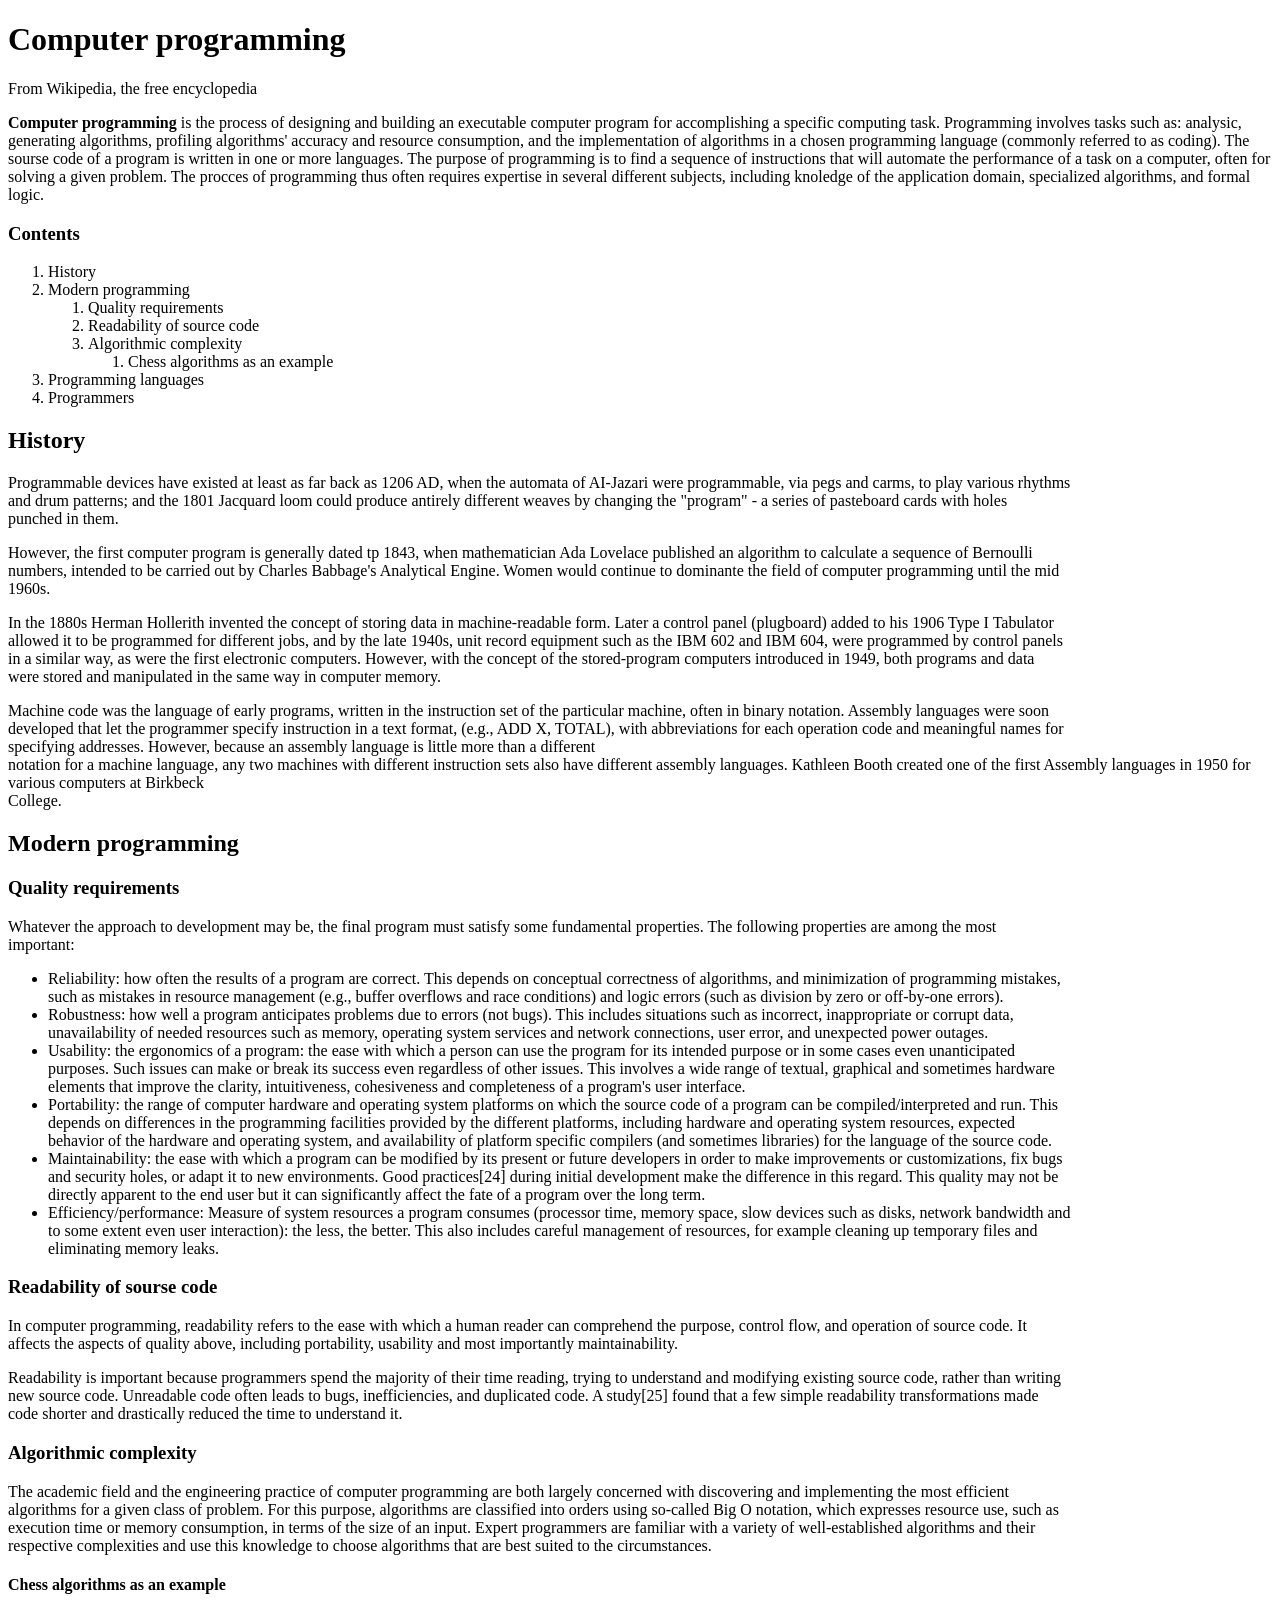
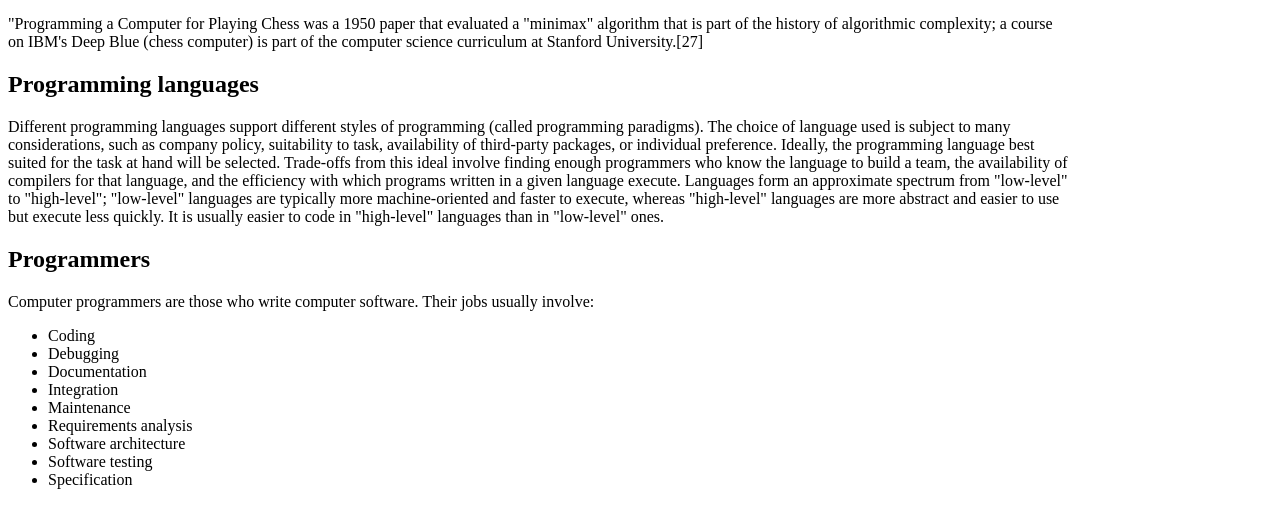
==== HOMEWORK/wiki_page.html @ d8436d6f "homework" ====
<!DOCTYPE html>
<html lang="en">
<head>
    <meta charset="UTF-8">
    <meta name="viewport" content="width=device-width, initial-scale=1.0">
    <title>Computer programming</title>
    <link rel="stylesheet" href="style.css">
</head>

<body>

<div class="page">
    
    <h1>Computer programming</h1>
    <p class="subtitle">From Wikipedia, the free encyclopedia</p>


    <p>
        <b>Computer programming</b> is the process of designing and building an executable computer program for accomplishing a specific computing task. Programming 
involves tasks such as: analysic, generating algorithms, profiling algorithms' accuracy and resource consumption, and the implementation of algorithms in a chosen 
programming language (commonly referred to as coding). The sourse code of a program is written in one or more languages. The purpose of programming is to find
a sequence of instructions that will automate the performance of a task on a computer, often for solving a given problem. The procces of programming thus often
requires expertise in several different subjects, including knoledge of the application domain, specialized algorithms, and formal logic.
    </p>

<div class="contents">
    <h3>Contents</h3>
    <ol>
        <li>History</li>
        <li>Modern programming</li>
           <ol>
                    <li>Quality requirements</li>
                    <li>Readability of source code</li>
                    <li>Algorithmic complexity
                        <ol>
                            <li>Chess algorithms as an example</li>
                        </ol>
                    </li>
                </ol>
            </li>
            <li>Programming languages</li>
            <li>Programmers</li>
        </ol>
</div>


<h2>History</h2>

<p>
Programmable devices have existed at least as far back as 1206 AD, when the automata of AI-Jazari were programmable, via pegs and carms, to play various rhythms
<br> and drum patterns; and the 1801 Jacquard loom could produce antirely different weaves by changing the "program" - a series of pasteboard cards with holes
<br> punched in them.
</p>

<p>
However, the first computer program is generally dated tp 1843, when mathematician Ada Lovelace published an algorithm to calculate a sequence of Bernoulli
<br> numbers, intended to be carried out by Charles Babbage's Analytical Engine. Women would continue to dominante the field of computer programming until the mid
<br> 1960s.
</p>

<p>
In the 1880s Herman Hollerith invented the concept of storing data in machine-readable form. Later a control panel (plugboard) added to his 1906 Type I Tabulator
<br> allowed it to be programmed for different jobs, and by the late 1940s, unit record equipment such as the IBM 602 and IBM 604, were programmed by control panels
<br> in a similar way, as were the first electronic computers. However, with the concept of the stored-program computers introduced in 1949, both programs and data
<br> were stored and manipulated in the same way in computer memory. 
</p>

<p>
Machine code was the language of early programs, written in the instruction set of the particular machine, often in binary notation. Assembly languages were soon
<br> developed that let the programmer specify instruction in a text format, (e.g., ADD X, TOTAL), with abbreviations for each operation code and meaningful names for
<br> specifying addresses. However, because an assembly language is little more than a different
<br> notation for a machine language, any two machines with different instruction sets also have different assembly languages. Kathleen Booth created one of the first Assembly languages in 1950 for various computers at Birkbeck
<br> College.
</p>


<h2>Modern programming</h2>

<h3>Quality requirements</h3>

<p>
Whatever the approach to development may be, the final program must satisfy some fundamental properties. The following properties are among the most
<br> important:
</p>

<ul>
    <li>Reliability: how often the results of a program are correct. This depends on conceptual correctness of algorithms, and minimization of programming mistakes,
        <br> such as mistakes in resource management (e.g., buffer overflows and race conditions) and logic errors (such as division by zero or off-by-one errors).</li>
    <li>Robustness: how well a program anticipates problems due to errors (not bugs). This includes situations such as incorrect, inappropriate or corrupt data,
        <br> unavailability of needed resources such as memory, operating system services and network connections, user error, and unexpected power outages.</li>
    <li>Usability: the ergonomics of a program: the ease with which a person can use the program for its intended purpose or in some cases even unanticipated
        <br> purposes. Such issues can make or break its success even regardless of other issues. This involves a wide range of textual, graphical and sometimes hardware
        <br> elements that improve the clarity, intuitiveness, cohesiveness and completeness of a program's user interface.</li>
    <li>Portability: the range of computer hardware and operating system platforms on which the source code of a program can be compiled/interpreted and run. This
        <br> depends on differences in the programming facilities provided by the different platforms, including hardware and operating system resources, expected
        <br> behavior of the hardware and operating system, and availability of platform specific compilers (and sometimes libraries) for the language of the source code.</li>
    <li>Maintainability: the ease with which a program can be modified by its present or future developers in order to make improvements or customizations, fix bugs
        <br> and security holes, or adapt it to new environments. Good practices[24] during initial development make the difference in this regard. This quality may not be
        <br> directly apparent to the end user but it can significantly affect the fate of a program over the long term.</li>
    <li>Efficiency/performance: Measure of system resources a program consumes (processor time, memory space, slow devices such as disks, network bandwidth and
        <br> to some extent even user interaction): the less, the better. This also includes careful management of resources, for example cleaning up temporary files and
        <br> eliminating memory leaks.</li>
</ul>

<h3>Readability of sourse code</h3>

<p>
In computer programming, readability refers to the ease with which a human reader can comprehend the purpose, control flow, and operation of source code. It
<br> affects the aspects of quality above, including portability, usability and most importantly maintainability.
</p>

<p>
Readability is important because programmers spend the majority of their time reading, trying to understand and modifying existing source code, rather than writing
<br> new source code. Unreadable code often leads to bugs, inefficiencies, and duplicated code. A study[25] found that a few simple readability transformations made
<br> code shorter and drastically reduced the time to understand it.
</p>

<h3>Algorithmic complexity</h3>

<p>
The academic field and the engineering practice of computer programming are both largely concerned with discovering and implementing the most efficient
<br> algorithms for a given class of problem. For this purpose, algorithms are classified into orders using so-called Big O notation, which expresses resource use, such as
<br> execution time or memory consumption, in terms of the size of an input. Expert programmers are familiar with a variety of well-established algorithms and their
<br> respective complexities and use this knowledge to choose algorithms that are best suited to the circumstances.
</p>

<h4>Chess algorithms as an example</h4>

<p>
"Programming a Computer for Playing Chess was a 1950 paper that evaluated a "minimax" algorithm that is part of the history of algorithmic complexity; a course
<br> on IBM's Deep Blue (chess computer) is part of the computer science curriculum at Stanford University.[27]
</p>

<h2>Programming languages</h2>

<p>
Different programming languages support different styles of programming (called programming paradigms). The choice of language used is subject to many
<br> considerations, such as company policy, suitability to task, availability of third-party packages, or individual preference. Ideally, the programming language best
<br> suited for the task at hand will be selected. Trade-offs from this ideal involve finding enough programmers who know the language to build a team, the availability of
<br> compilers for that language, and the efficiency with which programs written in a given language execute. Languages form an approximate spectrum from "low-level"
<br> to "high-level"; "low-level" languages are typically more machine-oriented and faster to execute, whereas "high-level" languages are more abstract and easier to use
<br> but execute less quickly. It is usually easier to code in "high-level" languages than in "low-level" ones.
</p>

<h2> Programmers</h2>

<p>
Computer programmers are those who write computer software. Their jobs usually involve:
</p>

<ul>
    <li>Coding</li>
    <li>Debugging</li>
    <li>Documentation</li>
    <li>Integration</li>
    <li>Maintenance</li>
    <li>Requirements analysis</li>
    <li>Software architecture</li>
    <li>Software testing</li>
    <li>Specification</li>
</ul>
</body>
</html>
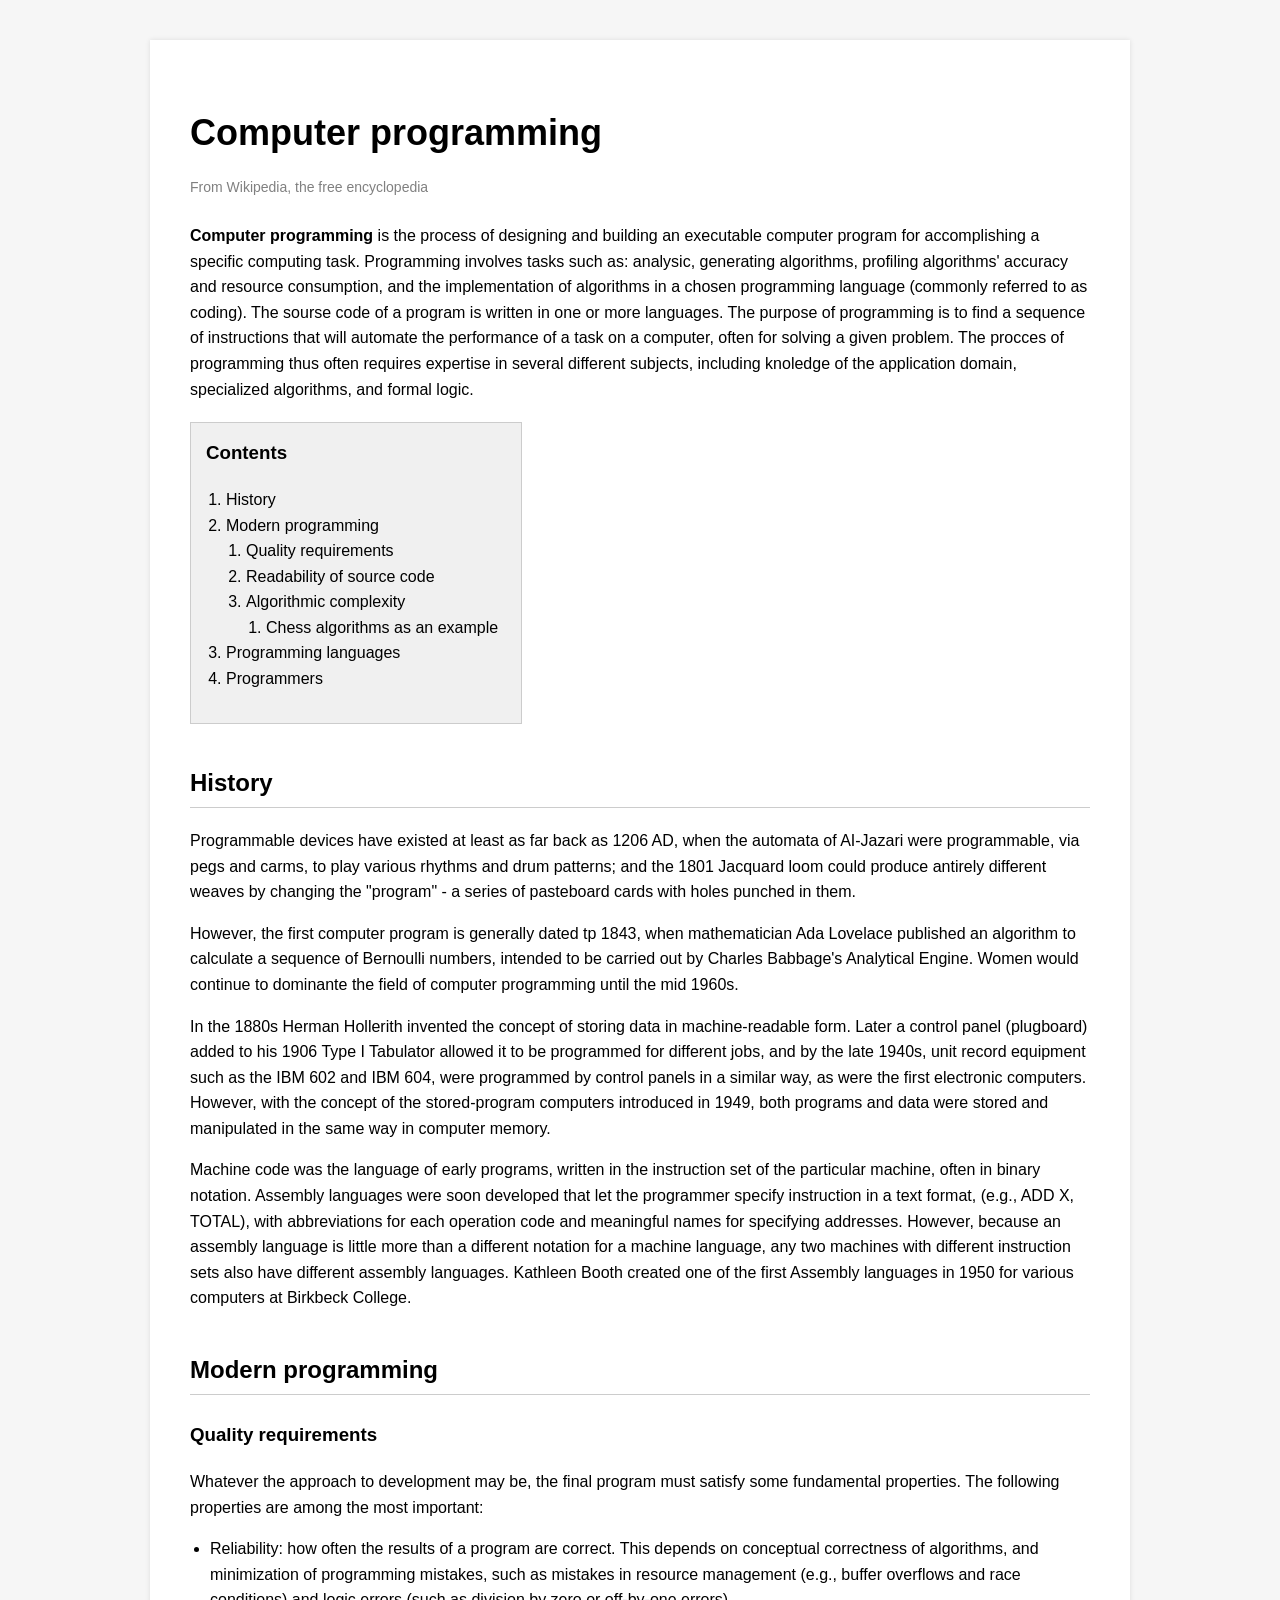
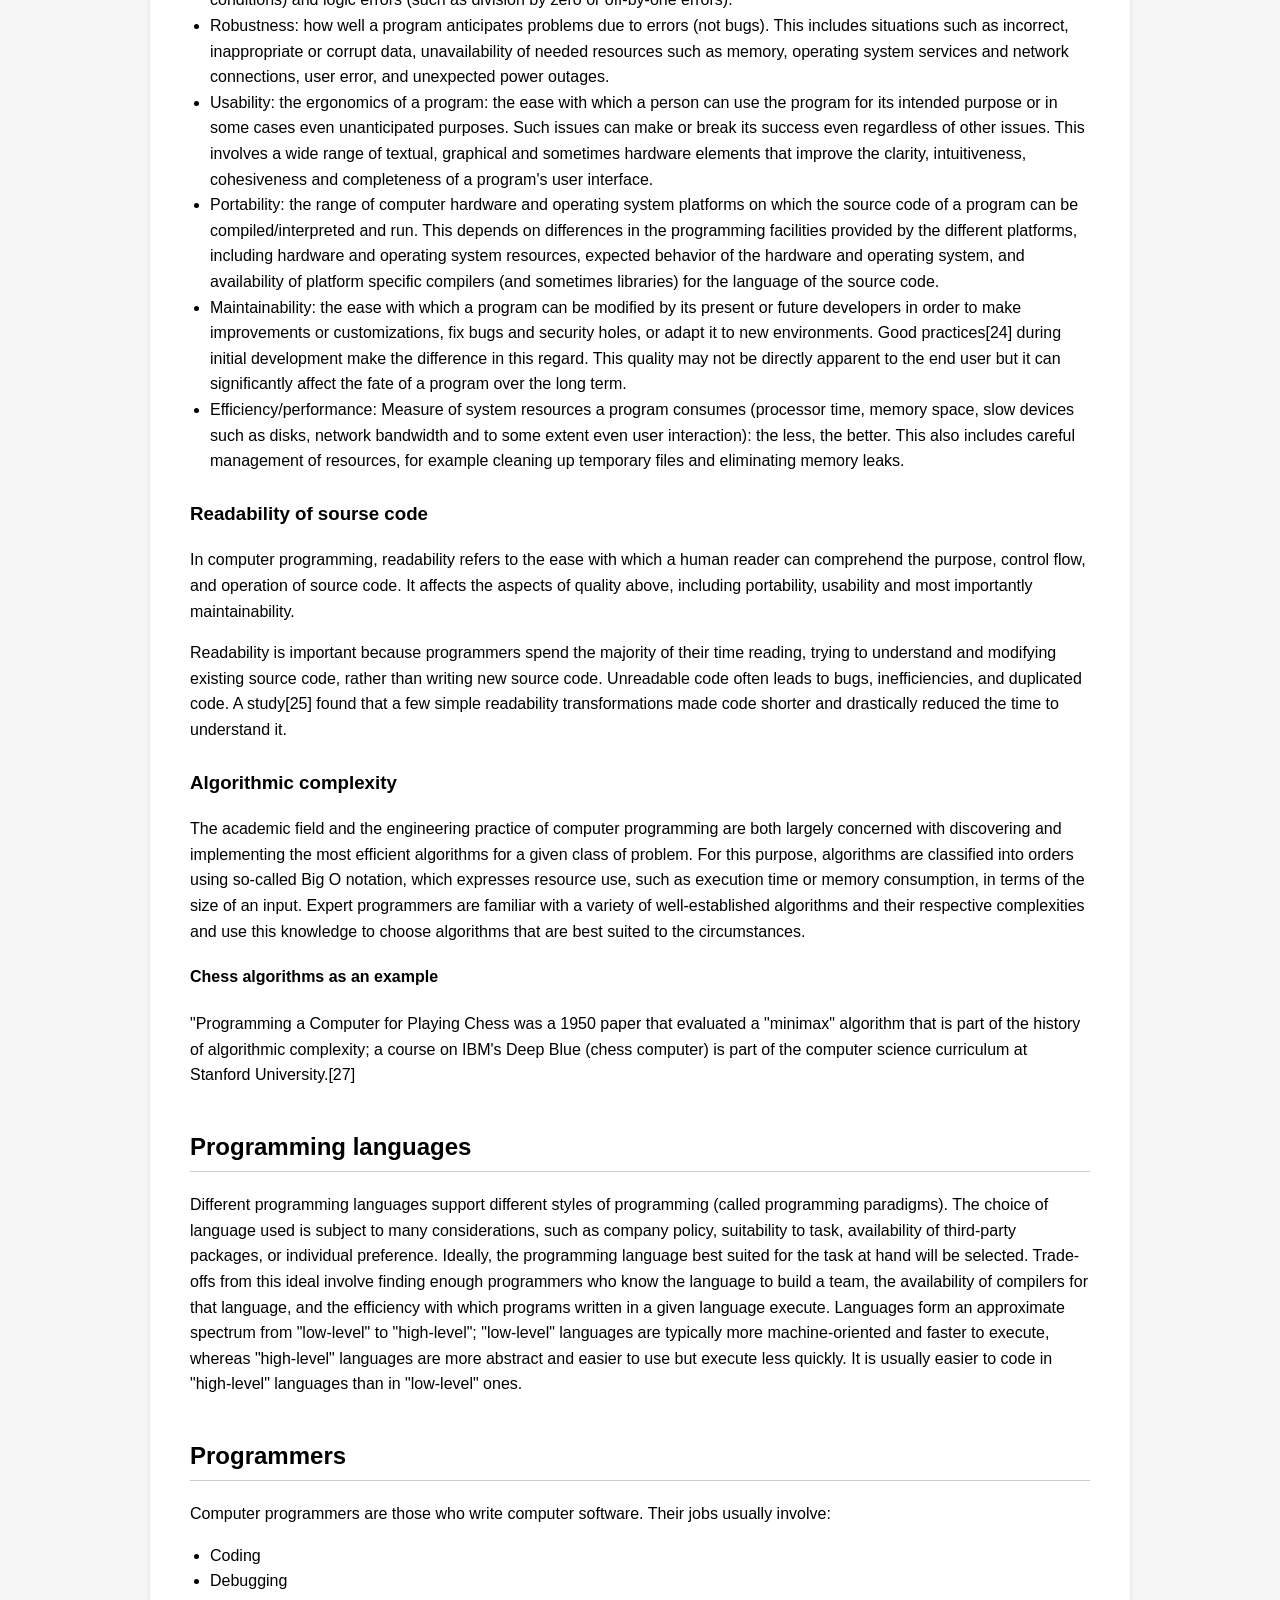
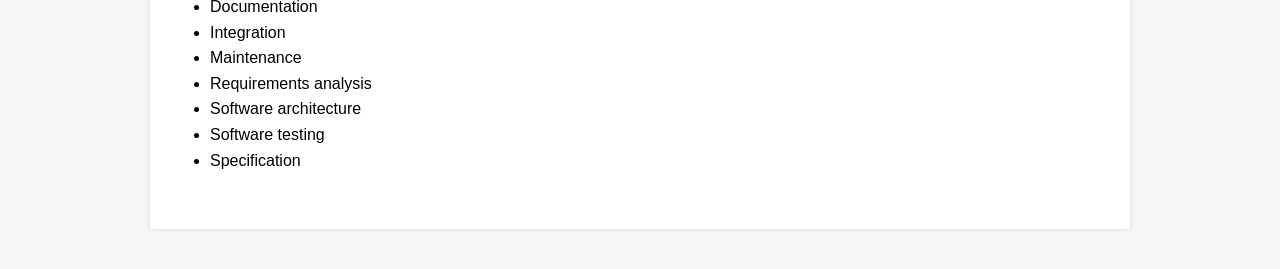
==== commit a627a1d7: "kejdjdj" ====
--- a/HOMEWORK/wiki_page.html
+++ b/HOMEWORK/wiki_page.html
@@ -5,12 +5,11 @@
     <meta name="viewport" content="width=device-width, initial-scale=1.0">
     <title>Computer programming</title>
     <link rel="stylesheet" href="style.css">
+
 </head>
-
 <body>
 
 <div class="page">
-    
     <h1>Computer programming</h1>
     <p class="subtitle">From Wikipedia, the free encyclopedia</p>
 
@@ -27,127 +26,114 @@
     <h3>Contents</h3>
     <ol>
         <li>History</li>
-        <li>Modern programming</li>
+        <li>Modern programming
            <ol>
-                    <li>Quality requirements</li>
-                    <li>Readability of source code</li>
-                    <li>Algorithmic complexity
-                        <ol>
-                            <li>Chess algorithms as an example</li>
-                        </ol>
-                    </li>
-                </ol>
-            </li>
-            <li>Programming languages</li>
-            <li>Programmers</li>
-        </ol>
+                <li>Quality requirements</li>
+                <li>Readability of source code</li>
+                <li>Algorithmic complexity
+                    <ol>
+                        <li>Chess algorithms as an example</li>
+                    </ol>
+                </li>
+            </ol>
+        </li>
+        <li>Programming languages</li>
+        <li>Programmers</li>
+    </ol>
 </div>
 
 
 <h2>History</h2>
-
 <p>
-Programmable devices have existed at least as far back as 1206 AD, when the automata of AI-Jazari were programmable, via pegs and carms, to play various rhythms
-<br> and drum patterns; and the 1801 Jacquard loom could produce antirely different weaves by changing the "program" - a series of pasteboard cards with holes
-<br> punched in them.
+    Programmable devices have existed at least as far back as 1206 AD, when the automata of AI-Jazari were programmable, via pegs and carms, to play various rhythms
+    and drum patterns; and the 1801 Jacquard loom could produce antirely different weaves by changing the "program" - a series of pasteboard cards with holes
+    punched in them.
+</p>
+<p>
+    However, the first computer program is generally dated tp 1843, when mathematician Ada Lovelace published an algorithm to calculate a sequence of Bernoulli
+    numbers, intended to be carried out by Charles Babbage's Analytical Engine. Women would continue to dominante the field of computer programming until the mid
+    1960s.
+</p>
+<p>
+    In the 1880s Herman Hollerith invented the concept of storing data in machine-readable form. Later a control panel (plugboard) added to his 1906 Type I Tabulator
+    allowed it to be programmed for different jobs, and by the late 1940s, unit record equipment such as the IBM 602 and IBM 604, were programmed by control panels
+    in a similar way, as were the first electronic computers. However, with the concept of the stored-program computers introduced in 1949, both programs and data
+    were stored and manipulated in the same way in computer memory. 
 </p>
 
 <p>
-However, the first computer program is generally dated tp 1843, when mathematician Ada Lovelace published an algorithm to calculate a sequence of Bernoulli
-<br> numbers, intended to be carried out by Charles Babbage's Analytical Engine. Women would continue to dominante the field of computer programming until the mid
-<br> 1960s.
-</p>
-
-<p>
-In the 1880s Herman Hollerith invented the concept of storing data in machine-readable form. Later a control panel (plugboard) added to his 1906 Type I Tabulator
-<br> allowed it to be programmed for different jobs, and by the late 1940s, unit record equipment such as the IBM 602 and IBM 604, were programmed by control panels
-<br> in a similar way, as were the first electronic computers. However, with the concept of the stored-program computers introduced in 1949, both programs and data
-<br> were stored and manipulated in the same way in computer memory. 
-</p>
-
-<p>
-Machine code was the language of early programs, written in the instruction set of the particular machine, often in binary notation. Assembly languages were soon
-<br> developed that let the programmer specify instruction in a text format, (e.g., ADD X, TOTAL), with abbreviations for each operation code and meaningful names for
-<br> specifying addresses. However, because an assembly language is little more than a different
-<br> notation for a machine language, any two machines with different instruction sets also have different assembly languages. Kathleen Booth created one of the first Assembly languages in 1950 for various computers at Birkbeck
-<br> College.
+    Machine code was the language of early programs, written in the instruction set of the particular machine, often in binary notation. Assembly languages were soon
+    developed that let the programmer specify instruction in a text format, (e.g., ADD X, TOTAL), with abbreviations for each operation code and meaningful names for
+     specifying addresses. However, because an assembly language is little more than a different
+     notation for a machine language, any two machines with different instruction sets also have different assembly languages. Kathleen Booth created one of the first Assembly languages in 1950 for various computers at Birkbeck
+     College.
 </p>
 
 
 <h2>Modern programming</h2>
-
 <h3>Quality requirements</h3>
-
 <p>
-Whatever the approach to development may be, the final program must satisfy some fundamental properties. The following properties are among the most
-<br> important:
+    Whatever the approach to development may be, the final program must satisfy some fundamental properties. The following properties are among the most
+    important:
 </p>
-
 <ul>
     <li>Reliability: how often the results of a program are correct. This depends on conceptual correctness of algorithms, and minimization of programming mistakes,
-        <br> such as mistakes in resource management (e.g., buffer overflows and race conditions) and logic errors (such as division by zero or off-by-one errors).</li>
+        such as mistakes in resource management (e.g., buffer overflows and race conditions) and logic errors (such as division by zero or off-by-one errors).</li>
     <li>Robustness: how well a program anticipates problems due to errors (not bugs). This includes situations such as incorrect, inappropriate or corrupt data,
-        <br> unavailability of needed resources such as memory, operating system services and network connections, user error, and unexpected power outages.</li>
+        unavailability of needed resources such as memory, operating system services and network connections, user error, and unexpected power outages.</li>
     <li>Usability: the ergonomics of a program: the ease with which a person can use the program for its intended purpose or in some cases even unanticipated
-        <br> purposes. Such issues can make or break its success even regardless of other issues. This involves a wide range of textual, graphical and sometimes hardware
-        <br> elements that improve the clarity, intuitiveness, cohesiveness and completeness of a program's user interface.</li>
+        purposes. Such issues can make or break its success even regardless of other issues. This involves a wide range of textual, graphical and sometimes hardware
+        elements that improve the clarity, intuitiveness, cohesiveness and completeness of a program's user interface.</li>
     <li>Portability: the range of computer hardware and operating system platforms on which the source code of a program can be compiled/interpreted and run. This
-        <br> depends on differences in the programming facilities provided by the different platforms, including hardware and operating system resources, expected
-        <br> behavior of the hardware and operating system, and availability of platform specific compilers (and sometimes libraries) for the language of the source code.</li>
+        depends on differences in the programming facilities provided by the different platforms, including hardware and operating system resources, expected
+        behavior of the hardware and operating system, and availability of platform specific compilers (and sometimes libraries) for the language of the source code.</li>
     <li>Maintainability: the ease with which a program can be modified by its present or future developers in order to make improvements or customizations, fix bugs
-        <br> and security holes, or adapt it to new environments. Good practices[24] during initial development make the difference in this regard. This quality may not be
-        <br> directly apparent to the end user but it can significantly affect the fate of a program over the long term.</li>
+        and security holes, or adapt it to new environments. Good practices[24] during initial development make the difference in this regard. This quality may not be
+        directly apparent to the end user but it can significantly affect the fate of a program over the long term.</li>
     <li>Efficiency/performance: Measure of system resources a program consumes (processor time, memory space, slow devices such as disks, network bandwidth and
-        <br> to some extent even user interaction): the less, the better. This also includes careful management of resources, for example cleaning up temporary files and
-        <br> eliminating memory leaks.</li>
+        to some extent even user interaction): the less, the better. This also includes careful management of resources, for example cleaning up temporary files and
+        eliminating memory leaks.</li>
 </ul>
 
 <h3>Readability of sourse code</h3>
-
 <p>
-In computer programming, readability refers to the ease with which a human reader can comprehend the purpose, control flow, and operation of source code. It
-<br> affects the aspects of quality above, including portability, usability and most importantly maintainability.
+    In computer programming, readability refers to the ease with which a human reader can comprehend the purpose, control flow, and operation of source code. It
+    affects the aspects of quality above, including portability, usability and most importantly maintainability.
 </p>
 
 <p>
-Readability is important because programmers spend the majority of their time reading, trying to understand and modifying existing source code, rather than writing
-<br> new source code. Unreadable code often leads to bugs, inefficiencies, and duplicated code. A study[25] found that a few simple readability transformations made
-<br> code shorter and drastically reduced the time to understand it.
+    Readability is important because programmers spend the majority of their time reading, trying to understand and modifying existing source code, rather than writing
+    new source code. Unreadable code often leads to bugs, inefficiencies, and duplicated code. A study[25] found that a few simple readability transformations made
+    code shorter and drastically reduced the time to understand it.
 </p>
 
 <h3>Algorithmic complexity</h3>
-
 <p>
-The academic field and the engineering practice of computer programming are both largely concerned with discovering and implementing the most efficient
-<br> algorithms for a given class of problem. For this purpose, algorithms are classified into orders using so-called Big O notation, which expresses resource use, such as
-<br> execution time or memory consumption, in terms of the size of an input. Expert programmers are familiar with a variety of well-established algorithms and their
-<br> respective complexities and use this knowledge to choose algorithms that are best suited to the circumstances.
+    The academic field and the engineering practice of computer programming are both largely concerned with discovering and implementing the most efficient
+    algorithms for a given class of problem. For this purpose, algorithms are classified into orders using so-called Big O notation, which expresses resource use, such as
+    execution time or memory consumption, in terms of the size of an input. Expert programmers are familiar with a variety of well-established algorithms and their
+    respective complexities and use this knowledge to choose algorithms that are best suited to the circumstances.
 </p>
-
 <h4>Chess algorithms as an example</h4>
-
 <p>
-"Programming a Computer for Playing Chess was a 1950 paper that evaluated a "minimax" algorithm that is part of the history of algorithmic complexity; a course
-<br> on IBM's Deep Blue (chess computer) is part of the computer science curriculum at Stanford University.[27]
+    "Programming a Computer for Playing Chess was a 1950 paper that evaluated a "minimax" algorithm that is part of the history of algorithmic complexity; a course
+    on IBM's Deep Blue (chess computer) is part of the computer science curriculum at Stanford University.[27]
 </p>
 
 <h2>Programming languages</h2>
-
 <p>
-Different programming languages support different styles of programming (called programming paradigms). The choice of language used is subject to many
-<br> considerations, such as company policy, suitability to task, availability of third-party packages, or individual preference. Ideally, the programming language best
-<br> suited for the task at hand will be selected. Trade-offs from this ideal involve finding enough programmers who know the language to build a team, the availability of
-<br> compilers for that language, and the efficiency with which programs written in a given language execute. Languages form an approximate spectrum from "low-level"
-<br> to "high-level"; "low-level" languages are typically more machine-oriented and faster to execute, whereas "high-level" languages are more abstract and easier to use
-<br> but execute less quickly. It is usually easier to code in "high-level" languages than in "low-level" ones.
+    Different programming languages support different styles of programming (called programming paradigms). The choice of language used is subject to many
+    considerations, such as company policy, suitability to task, availability of third-party packages, or individual preference. Ideally, the programming language best
+    suited for the task at hand will be selected. Trade-offs from this ideal involve finding enough programmers who know the language to build a team, the availability of
+    compilers for that language, and the efficiency with which programs written in a given language execute. Languages form an approximate spectrum from "low-level"
+    to "high-level"; "low-level" languages are typically more machine-oriented and faster to execute, whereas "high-level" languages are more abstract and easier to use
+    but execute less quickly. It is usually easier to code in "high-level" languages than in "low-level" ones.
 </p>
 
 <h2> Programmers</h2>
-
 <p>
-Computer programmers are those who write computer software. Their jobs usually involve:
+    Computer programmers are those who write computer software. Their jobs usually involve:
 </p>
-
 <ul>
     <li>Coding</li>
     <li>Debugging</li>
--- a/HOMEWORK/style.css
+++ b/HOMEWORK/style.css
@@ -0,0 +1,60 @@
+body {
+    font-family: Arial, Helvetica, sans-serif;
+    background: #f6f6f6;
+    margin: 0;
+}
+
+.page {
+    max-width: 900px;
+    margin: 40px auto;
+    background: white;
+    padding: 40px;
+    box-shadow: 0 0 5px rgba(0,0,0,0.1);
+    line-height: 1.6;
+}
+
+h1 {
+    font-size: 36px;
+    margin-bottom: 5px;
+}
+
+.subtitle {
+    color: gray;
+    font-size: 14px;
+    margin-bottom: 25px;
+}
+
+h2 {
+    border-bottom: 1px solid #ccc;
+    padding-bottom: 5px;
+    margin-top: 40px;
+}
+
+h3 {
+    margin-top: 25px;
+}
+
+h4 {
+    margin-top: 20px;
+    font-size: 16px;
+}
+
+.contents {
+    background-color: #f0f0f0;
+    border: 1px solid #ccc;
+    padding: 15px;
+    width: 300px;
+    margin: 20px 0;
+}
+
+.contents h3 {
+    margin-top: 0;
+}
+
+ol, ul {
+    padding-left: 20px;
+}
+
+ol ol, ul ul {
+    padding-left: 20px;
+}
